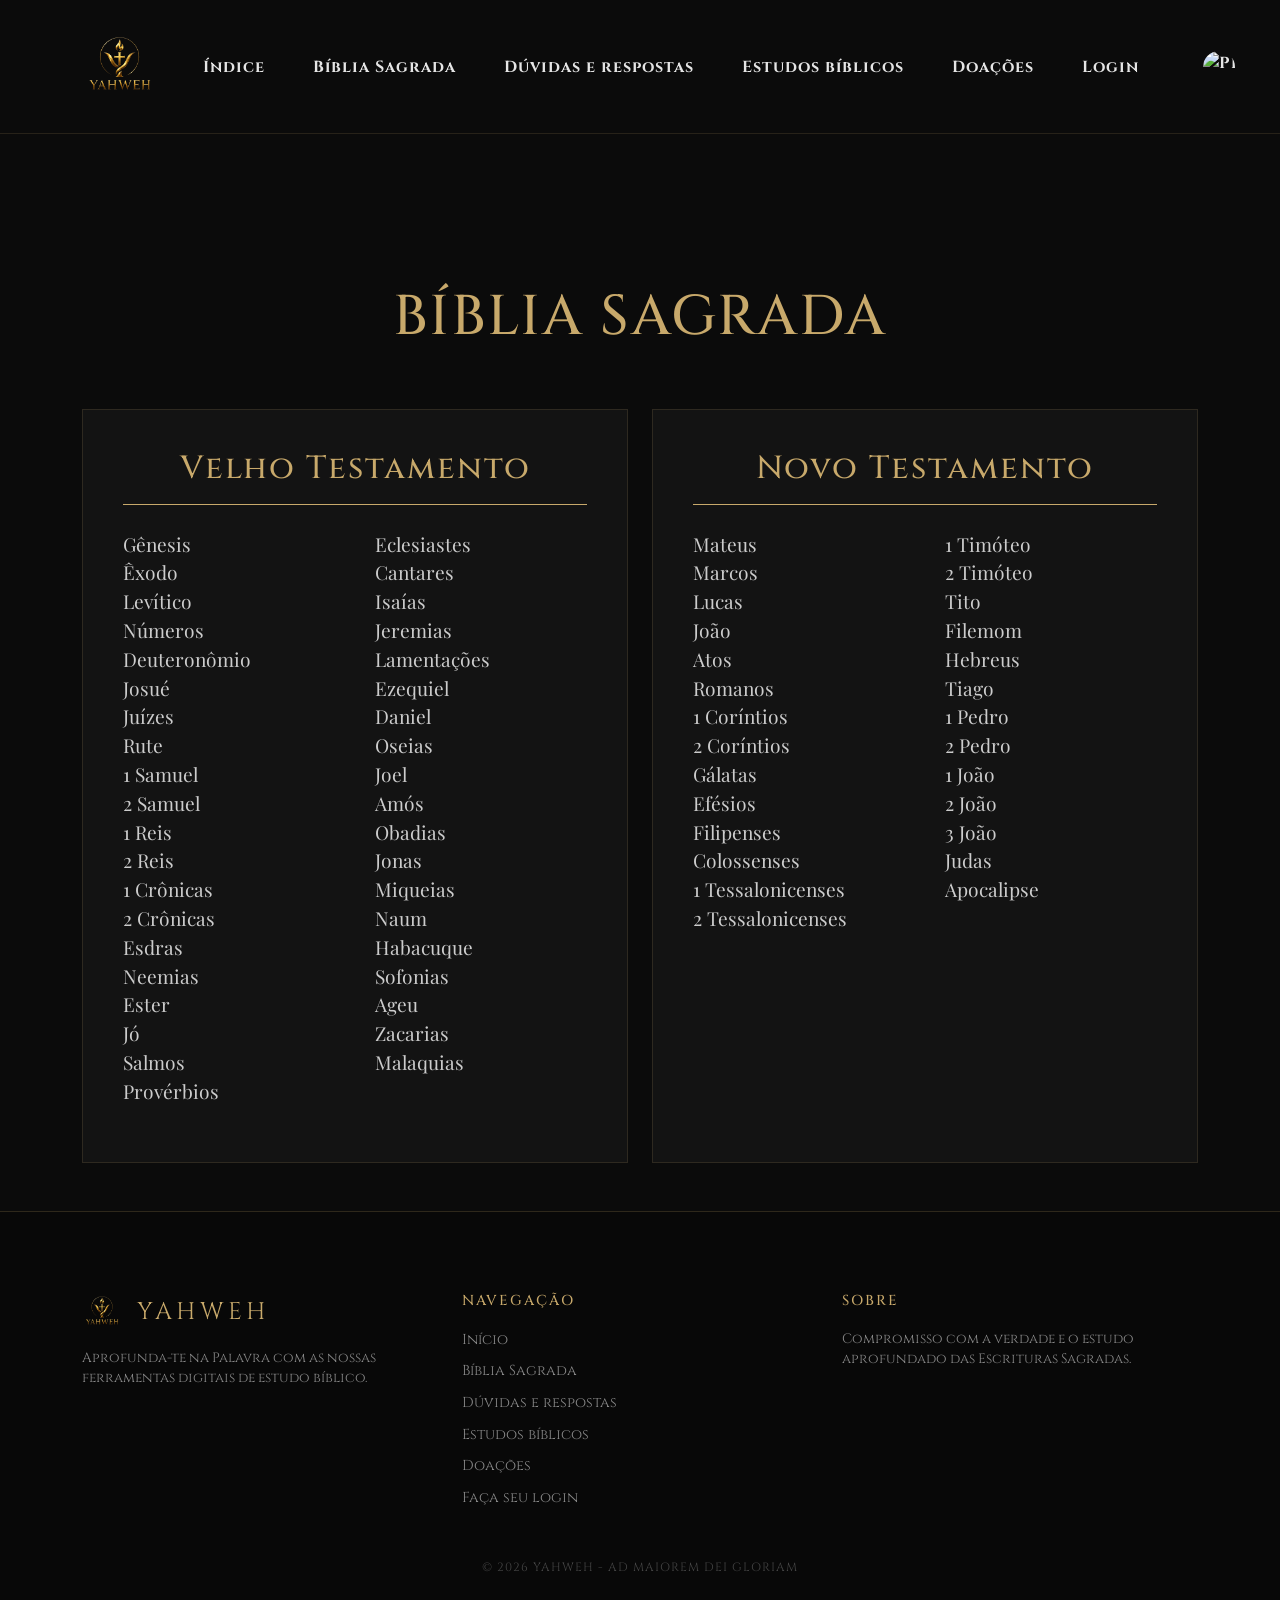
==== biblia.html @ 86e19096 "Update biblia.html" ====
<!DOCTYPE html>
<html lang="pt-pt">
<head>
    <meta charset="UTF-8">
    <meta name="viewport" content="width=device-width, initial-scale=1.0">
    <title>YAHWEH | Bíblia Sagrada</title>
    
    <link href="https://cdn.jsdelivr.net/npm/bootstrap@5.3.0/dist/css/bootstrap.min.css" rel="stylesheet">
    <link href="https://fonts.googleapis.com/css2?family=Cinzel:wght@400;700;900&family=Playfair+Display:ital,wght@0,400;0,700;1,400&display=swap" rel="stylesheet">
    <link rel="icon" type="image/png" href="img/Logo.png">
  <style>

:root {
    --bg-dark: #0B0B0B;
    --card-bg: #131313;
    --card-bg-hover: #1A1A1A;
    --gold: #C8A96B;
    --gold-light: #F4E4BC;
    --gold-dark: #8B6E3C;
    --gold-hover: #B39256;
    --white-biblical: #E5E5E5;
    --gray-text: #888888;
}

body {
    background-color: var(--bg-dark);
    color: var(--white-biblical);
    font-family: 'Playfair Display', serif; 
    overflow-x: hidden;
}

h1, h2, h3, .nav-link, .section-title, .testamento-title {
    font-family: 'Cinzel', serif;
    letter-spacing: 2px;
}

/* =========================
   NAVBAR
========================= */

.navbar {
    background-color: var(--bg-dark);
    border-bottom: 1px solid rgba(200, 169, 107, 0.15);
    padding: 1.5rem 0;
}

.logo-img {
    height: 75px; 
    width: auto;
    display: inline-block;
    animation: heartbeat-slow 4s infinite ease-in-out;
    transform-origin: center;
}

@keyframes heartbeat-slow {
    0% {
        transform: scale(1);
        filter: drop-shadow(0 0 2px rgba(200, 169, 107, 0.1));
    }

    50% {
        transform: scale(1.05);
        filter: drop-shadow(0 0 8px rgba(200, 169, 107, 0.3));
    }

    100% {
        transform: scale(1);
        filter: drop-shadow(0 0 2px rgba(200, 169, 107, 0.1));
    }
}

/* NAV LINKS CORRIGIDOS */

.navbar-nav {
    align-items: center;
    gap: 10px;
}

.nav-link {
    color: var(--white-biblical) !important;
    font-size: 1rem;
    font-weight: 700;
    margin-left: 22px;
    letter-spacing: 1px;

    display: inline-flex;
    align-items: center;

    position: relative;
    transition: color 0.4s ease;

    white-space: nowrap;
}

.nav-link:hover {
    color: var(--gold) !important;
}

.nav-link::after {
    content: '';
    position: absolute;
    width: 100%;
    transform: scaleX(0);
    height: 1px;
    bottom: -5px;
    left: 0;
    background-color: var(--gold);
    transform-origin: bottom right;
    transition: transform 0.4s ease-out;
}

.nav-link:hover::after {
    transform: scaleX(1);
    transform-origin: bottom left;
}

/* =========================
   BÍBLIA PAGE
========================= */

.biblia-header { 
    padding: 150px 0 50px 0; 
    text-align: center; 
}

.biblia-title { 
    font-size: 3.5rem; 
    color: var(--gold); 
    text-transform: uppercase; 
}

.testamento-container { 
    background: var(--card-bg); 
    border: 1px solid rgba(200, 169, 107, 0.15); 
    padding: 40px; 
    height: 100%; 
}

.testamento-title { 
    color: var(--gold); 
    border-bottom: 1px solid var(--gold); 
    padding-bottom: 15px; 
    margin-bottom: 25px; 
    text-align: center; 
}

.book-list { 
    list-style: none; 
    padding: 0; 
    columns: 2; 
    column-gap: 40px; 
}

.book-link { 
    color: #ccc; 
    text-decoration: none; 
    font-size: 1.2rem; 
    transition: 0.3s; 
    display: block; 
    cursor: pointer; 
}

.book-link:hover { 
    color: var(--gold); 
    padding-left: 10px; 
}

/* =========================
   FOOTER
========================= */

footer { 
    padding: 80px 0 40px 0; 
    border-top: 1px solid rgba(200, 169, 107, 0.2); 
    background-color: #080808;
    font-family: 'Cinzel', serif; 
}

.footer-brand { 
    font-size: 1.5rem; 
    color: var(--gold); 
    letter-spacing: 4px; 
    margin-bottom: 1rem; 
    display: block; 
}

.footer-heading { 
    color: var(--gold); 
    font-size: 0.9rem; 
    text-transform: uppercase; 
    letter-spacing: 2px; 
    margin-bottom: 20px; 
}

.footer-link { 
    color: var(--gray-text); 
    text-decoration: none; 
    display: block; 
    margin-bottom: 10px; 
    transition: 0.3s; 
    font-size: 0.9rem; 
}

.footer-link:hover { 
    color: var(--gold); 
}

.copyright { 
    color: #444; 
    font-size: 0.75rem; 
    margin-top: 40px; 
    letter-spacing: 1px; 
}

/* =========================
   RESPONSIVIDADE MOBILE
========================= */

@media (max-width: 768px) {

    /* NAVBAR */

    .navbar {
        padding: 1rem 0;
    }

    .logo-img {
        height: 55px;
    }

    .navbar-collapse {
        background-color: #0B0B0B;
        padding: 20px;
        margin-top: 15px;
        text-align: center;
        border-top: none !important;
    }

    .nav-link {
        margin-left: 0;
        margin-bottom: 15px;
        font-size: 1rem;
        white-space: normal;
        justify-content: center;
    }

    .navbar-toggler {
        border: none !important;
    }

    .navbar-toggler:focus {
        box-shadow: none !important;
    }

    .navbar-toggler-icon {
    background-image: url("data:image/svg+xml;charset=utf8,%3Csvg viewBox='0 0 30 30' xmlns='http://www.w3.org/2000/svg'%3E%3Cpath stroke='%23C8A96B' stroke-width='2.8' stroke-linecap='round' d='M4 7h22M4 15h22M4 23h22'/%3E%3C/svg%3E") !important;
}

    /* HEADER */

    .biblia-header {
        padding: 110px 20px 40px 20px;
    }

    .biblia-title {
        font-size: 2.2rem;
        line-height: 1.2;
    }

    /* TESTAMENTO */

    .testamento-container {
        padding: 25px;
    }

    .testamento-title {
        font-size: 1.5rem;
    }

    /* BOOK LIST */

    .book-list {
        columns: 1;
        column-gap: 0;
    }

    .book-link {
        font-size: 1rem;
        padding: 6px 0;
    }

    /* FOOTER */

    footer {
        padding: 60px 20px 30px 20px;
        text-align: center;
    }

    footer .row {
        text-align: center;
    }

    footer .col-md-4 {
        margin-bottom: 25px;
    }

    footer .d-flex {
        justify-content: center;
        flex-direction: column;
        gap: 10px;
    }

    .footer-heading {
        margin-top: 15px;
    }

    .footer-link {
        display: block;
        margin-bottom: 8px;
    }
}

</style>
</head>
<body>
     <div class="modal fade" id="settingsModal" tabindex="-1">

    <div class="modal-dialog">

        <div class="modal-content bg-dark text-white">

            <div class="modal-header">

                <h5 class="modal-title">
                    Configurações da Conta
                </h5>

                <button
                    type="button"
                    class="btn-close btn-close-white"
                    data-bs-dismiss="modal">
                </button>

            </div>

            <div class="modal-body">

                <label class="mb-2">
                    Nome
                </label>

                <input
                    type="text"
                    id="edit-name"
                    class="form-control mb-3">

                <label class="mb-2">
                    Email
                </label>

                <input
                    type="text"
                    id="edit-email"
                    class="form-control mb-4"
                    disabled>

                <button
                    class="btn btn-warning w-100"
                    id="save-settings">

                    Guardar Alterações

                </button>

            </div>

        </div>

    </div>

</div>

<!-- NAVBAR -->

<nav class="navbar navbar-expand-lg">

    <div class="container">

        <a class="navbar-brand" href="index.html">
            <img src="img/Logo.png" alt="YAHWEH Logo" class="logo-img">
        </a>

        <button
            class="navbar-toggler border-0"
            type="button"
            data-bs-toggle="collapse"
            data-bs-target="#navbarNav"
            aria-controls="navbarNav"
            aria-expanded="false"
            aria-label="Toggle navigation">

            <span class="navbar-toggler-icon"></span>

        </button>

        <div class="collapse navbar-collapse" id="navbarNav">

            <div class="navbar-nav ms-auto align-items-center">

                <a class="nav-link" href="index.html">Índice</a>

                <a class="nav-link" href="biblia.html">
                    Bíblia Sagrada
                </a>

                <a class="nav-link" href="ia.html">
                    Dúvidas e respostas
                </a>

                <a class="nav-link" href="estudos.html">
                    Estudos bíblicos
                </a>

                <a class="nav-link" href="doacoes.html">
                    Doações
                </a>

                <a
                    class="nav-link"
                    href="login.html"
                    id="login-link">

                    Login

                </a>

                <div class="dropdown ms-3" id="user-menu">

                    <a
                        class="nav-link dropdown-toggle d-flex align-items-center gap-2"
                        href="#"
                        role="button"
                        data-bs-toggle="dropdown"
                        aria-expanded="false">

                        <img
                            id="user-photo"
                            src=""
                            alt="Perfil"
                            style="
                                width:32px;
                                height:32px;
                                border-radius:50%;
                                object-fit:cover;
                            ">

                        <span
                            id="user-name"
                            style="
                                max-width:140px;
                                overflow:hidden;
                                text-overflow:ellipsis;
                                white-space:nowrap;
                                display:inline-block;
                            ">
                        </span>

                    </a>

                    <ul class="dropdown-menu dropdown-menu-end">

                        <li>
                            <a
                                class="dropdown-item d-none"
                                href="admin.php"
                                id="admin-link">

                                Painel Admin

                            </a>
                        </li>

                        <li>
                            <a
                                class="dropdown-item"
                                href="#"
                                id="open-settings"
                                data-bs-toggle="modal"
                                data-bs-target="#settingsModal">

                                Configurações

                            </a>
                        </li>

                        <li>
                            <hr class="dropdown-divider">
                        </li>

                        <li>
                            <a
                                class="dropdown-item text-danger"
                                href="#"
                                id="logout-btn">

                                Sair

                            </a>
                        </li>

                    </ul>

                </div>

            </div>

        </div>

    </div>

</nav>
    <section class="biblia-header">
        <h1 class="biblia-title">Bíblia Sagrada</h1>
    </section>

    <div class="container mb-5">
        <div class="row g-4">
            <div class="col-md-6">
                <div class="testamento-container">
                    <h2 class="testamento-title">Velho Testamento</h2>
                    <ul class="book-list">
                        <li><a class="book-link" onclick="abrirLivro('gn', 'Gênesis')">Gênesis</a></li><li><a class="book-link" onclick="abrirLivro('ex', 'Êxodo')">Êxodo</a></li><li><a class="book-link" onclick="abrirLivro('lv', 'Levítico')">Levítico</a></li><li><a class="book-link" onclick="abrirLivro('nm', 'Números')">Números</a></li><li><a class="book-link" onclick="abrirLivro('dt', 'Deuteronômio')">Deuteronômio</a></li><li><a class="book-link" onclick="abrirLivro('js', 'Josué')">Josué</a></li><li><a class="book-link" onclick="abrirLivro('jz', 'Juízes')">Juízes</a></li><li><a class="book-link" onclick="abrirLivro('rt', 'Rute')">Rute</a></li><li><a class="book-link" onclick="abrirLivro('1sm', '1 Samuel')">1 Samuel</a></li><li><a class="book-link" onclick="abrirLivro('2sm', '2 Samuel')">2 Samuel</a></li><li><a class="book-link" onclick="abrirLivro('1rs', '1 Reis')">1 Reis</a></li><li><a class="book-link" onclick="abrirLivro('2rs', '2 Reis')">2 Reis</a></li><li><a class="book-link" onclick="abrirLivro('1cr', '1 Crônicas')">1 Crônicas</a></li><li><a class="book-link" onclick="abrirLivro('2cr', '2 Crônicas')">2 Crônicas</a></li><li><a class="book-link" onclick="abrirLivro('ed', 'Esdras')">Esdras</a></li><li><a class="book-link" onclick="abrirLivro('ne', 'Neemias')">Neemias</a></li><li><a class="book-link" onclick="abrirLivro('et', 'Ester')">Ester</a></li><li><a class="book-link" onclick="abrirLivro('job', 'Jó')">Jó</a></li><li><a class="book-link" onclick="abrirLivro('sl', 'Salmos')">Salmos</a></li><li><a class="book-link" onclick="abrirLivro('pv', 'Provérbios')">Provérbios</a></li><li><a class="book-link" onclick="abrirLivro('ec', 'Eclesiastes')">Eclesiastes</a></li><li><a class="book-link" onclick="abrirLivro('ct', 'Cantares')">Cantares</a></li><li><a class="book-link" onclick="abrirLivro('is', 'Isaías')">Isaías</a></li><li><a class="book-link" onclick="abrirLivro('jr', 'Jeremias')">Jeremias</a></li><li><a class="book-link" onclick="abrirLivro('lm', 'Lamentações')">Lamentações</a></li><li><a class="book-link" onclick="abrirLivro('ez', 'Ezequiel')">Ezequiel</a></li><li><a class="book-link" onclick="abrirLivro('dn', 'Daniel')">Daniel</a></li><li><a class="book-link" onclick="abrirLivro('os', 'Oseias')">Oseias</a></li><li><a class="book-link" onclick="abrirLivro('jl', 'Joel')">Joel</a></li><li><a class="book-link" onclick="abrirLivro('am', 'Amós')">Amós</a></li><li><a class="book-link" onclick="abrirLivro('ob', 'Obadias')">Obadias</a></li><li><a class="book-link" onclick="abrirLivro('jn', 'Jonas')">Jonas</a></li><li><a class="book-link" onclick="abrirLivro('mq', 'Miqueias')">Miqueias</a></li><li><a class="book-link" onclick="abrirLivro('na', 'Naum')">Naum</a></li><li><a class="book-link" onclick="abrirLivro('hc', 'Habacuque')">Habacuque</a></li><li><a class="book-link" onclick="abrirLivro('sf', 'Sofonias')">Sofonias</a></li><li><a class="book-link" onclick="abrirLivro('ag', 'Ageu')">Ageu</a></li><li><a class="book-link" onclick="abrirLivro('zc', 'Zacarias')">Zacarias</a></li><li><a class="book-link" onclick="abrirLivro('ml', 'Malaquias')">Malaquias</a></li>
                    </ul>
                </div>
            </div>
            <div class="col-md-6">
                <div class="testamento-container">
                    <h2 class="testamento-title">Novo Testamento</h2>
                    <ul class="book-list">
                        <li><a class="book-link" onclick="abrirLivro('mt', 'Mateus')">Mateus</a></li><li><a class="book-link" onclick="abrirLivro('mc', 'Marcos')">Marcos</a></li><li><a class="book-link" onclick="abrirLivro('lc', 'Lucas')">Lucas</a></li><li><a class="book-link" onclick="abrirLivro('jo', 'João')">João</a></li><li><a class="book-link" onclick="abrirLivro('at', 'Atos')">Atos</a></li><li><a class="book-link" onclick="abrirLivro('rm', 'Romanos')">Romanos</a></li><li><a class="book-link" onclick="abrirLivro('1co', '1 Coríntios')">1 Coríntios</a></li><li><a class="book-link" onclick="abrirLivro('2co', '2 Coríntios')">2 Coríntios</a></li><li><a class="book-link" onclick="abrirLivro('gl', 'Gálatas')">Gálatas</a></li><li><a class="book-link" onclick="abrirLivro('ef', 'Efésios')">Efésios</a></li><li><a class="book-link" onclick="abrirLivro('fp', 'Filipenses')">Filipenses</a></li><li><a class="book-link" onclick="abrirLivro('cl', 'Colossenses')">Colossenses</a></li><li><a class="book-link" onclick="abrirLivro('1ts', '1 Tessalonicenses')">1 Tessalonicenses</a></li><li><a class="book-link" onclick="abrirLivro('2ts', '2 Tessalonicenses')">2 Tessalonicenses</a></li><li><a class="book-link" onclick="abrirLivro('1tm', '1 Timóteo')">1 Timóteo</a></li><li><a class="book-link" onclick="abrirLivro('2tm', '2 Timóteo')">2 Timóteo</a></li><li><a class="book-link" onclick="abrirLivro('tt', 'Tito')">Tito</a></li><li><a class="book-link" onclick="abrirLivro('fm', 'Filemom')">Filemom</a></li><li><a class="book-link" onclick="abrirLivro('hb', 'Hebreus')">Hebreus</a></li><li><a class="book-link" onclick="abrirLivro('tg', 'Tiago')">Tiago</a></li><li><a class="book-link" onclick="abrirLivro('1pe', '1 Pedro')">1 Pedro</a></li><li><a class="book-link" onclick="abrirLivro('2pe', '2 Pedro')">2 Pedro</a></li><li><a class="book-link" onclick="abrirLivro('1jo', '1 João')">1 João</a></li><li><a class="book-link" onclick="abrirLivro('2jo', '2 João')">2 João</a></li><li><a class="book-link" onclick="abrirLivro('3jo', '3 João')">3 João</a></li><li><a class="book-link" onclick="abrirLivro('jd', 'Judas')">Judas</a></li><li><a class="book-link" onclick="abrirLivro('ap', 'Apocalipse')">Apocalipse</a></li>
                    </ul>
                </div>
            </div>
        </div>
    </div>

   <div class="modal fade" id="bibliaModal" tabindex="-1" aria-hidden="true">
  <div class="modal-dialog modal-lg modal-dialog-scrollable">
    <div class="modal-content" style="background-color: var(--card-bg); color: var(--white-biblical); border: 1px solid var(--gold);">
      <div class="modal-header border-0">
        <h5 class="modal-title" id="bookTitle" style="color: var(--gold); font-family: 'Cinzel', serif;"></h5>
        <div class="d-flex ms-auto">
            <select id="chapterSelect" class="form-select form-select-sm" style="background-color: #0B0B0B; color: var(--gold); border: 1px solid var(--gold);" onchange="carregarConteudo()">
                <option value="1">Cap 1</option>
            </select>
        </div>
        <button type="button" class="btn-close btn-close-white" data-bs-dismiss="modal" aria-label="Close"></button>
      </div>
      <div class="modal-body" id="chapterContent" style="font-family: 'Playfair Display', serif; font-size: 1.1rem; line-height: 1.8;">
        Carregando versículos...
      </div>
    </div>
  </div>
</div>

    <footer>
    <div class="container">
        <div class="row g-4">
            <div class="col-md-4">
                <div class="d-flex align-items-center mb-3">
                    <img src="img/Logo.png" alt="YAHWEH Logo" style="height: 40px; width: auto; margin-right: 15px;">
                    <span class="footer-brand" style="margin-bottom: 0;">YAHWEH</span>
                </div>
                <p style="color:var(--gray-text); font-size: 0.85rem;">Aprofunda-te na Palavra com as nossas ferramentas digitais de estudo bíblico.</p>
            </div>
            
            <div class="col-md-4">
                <h4 class="footer-heading">Navegação</h4>
                 <a href="index.html" class="footer-link">Início</a>
                <a href="biblia.html" class="footer-link">Bíblia Sagrada</a>
                <a href="ia.html" class="footer-link">Dúvidas e respostas</a>
                <a href="estudos.html" class="footer-link">Estudos bíblicos</a>
                <a href="doacoes.html" class="footer-link">Doações</a>
                <a href="login.html"
   class="footer-link"
   id="footer-login-link">

    Faça seu login

</a>
            </div>

            <div class="col-md-4">
                <h4 class="footer-heading">Sobre</h4>
                <p style="color:var(--gray-text); font-size: 0.85rem;">Compromisso com a verdade e o estudo aprofundado das Escrituras Sagradas.</p>
            </div>
        </div>
        
        <div class="text-center copyright">
            &copy; 2026 YAHWEH - AD MAIOREM DEI GLORIAM
        </div>
    </div>
</footer>

    <script src="https://cdn.jsdelivr.net/npm/bootstrap@5.3.0/dist/js/bootstrap.bundle.min.js"></script>
    <script type="module" src="auth.js"></script>
    <div id="custom-toast"></div>

<script>
const totalCapitulos = {
    'gn': 50, 'ex': 40, 'lv': 27, 'nm': 36, 'dt': 34,
    'js': 24, 'jz': 21, 'rt': 4,
    '1sm': 31, '2sm': 24,
    '1rs': 22, '2rs': 25,
    '1cr': 29, '2cr': 36,
    'ed': 10, 'ne': 13, 'et': 10,
    'job': 42, 'sl': 150,
    'pv': 31, 'ec': 12, 'ct': 8,
    'is': 66, 'jr': 52, 'lm': 5,
    'ez': 48, 'dn': 12,
    'os': 14, 'jl': 3, 'am': 9,
    'ob': 1, 'jn': 4, 'mq': 7,
    'na': 3, 'hc': 3, 'sf': 3,
    'ag': 2, 'zc': 14, 'ml': 4,
    'mt': 28, 'mc': 16, 'lc': 24,
    'jo': 21, 'at': 28,
    'rm': 16,
    '1co': 16, '2co': 13,
    'gl': 6, 'ef': 6, 'fp': 4,
    'cl': 4,
    '1ts': 5, '2ts': 3,
    '1tm': 6, '2tm': 4,
    'tt': 3, 'fm': 1,
    'hb': 13, 'tg': 5,
    '1pe': 5, '2pe': 3,
    '1jo': 5, '2jo': 1, '3jo': 1,
    'jd': 1,
    'ap': 22
};

const mapaLivros = {
    gn: "Gênesis", ex: "Êxodo", lv: "Levítico", nm: "Números", dt: "Deuteronômio",
    js: "Josué", jz: "Juízes", rt: "Rute", "1sm": "1 Samuel", "2sm": "2 Samuel",
    "1rs": "1 Reis", "2rs": "2 Reis", "1cr": "1 Crônicas", "2cr": "2 Crônicas",
    ed: "Esdras", ne: "Neemias", et: "Ester", job: "Jó", sl: "Salmos",
    pv: "Provérbios", ec: "Eclesiastes", ct: "Cânticos", is: "Isaías", jr: "Jeremias",
    lm: "Lamentações de Jeremias", ez: "Ezequiel", dn: "Daniel", os: "Oséias",
    jl: "Joel", am: "Amós", ob: "Obadias", jn: "Jonas", mq: "Miquéias",
    na: "Naum", hc: "Habacuque", sf: "Sofonias", ag: "Ageu", zc: "Zacarias",
    ml: "Malaquias", mt: "Mateus", mc: "Marcos", lc: "Lucas", jo: "João",
    at: "Atos", rm: "Romanos", "1co": "1 Coríntios", "2co": "2 Coríntios",
    gl: "Gálatas", ef: "Efésios", fp: "Filipenses", cl: "Colossenses",
    "1ts": "1 Tessalonicenses", "2ts": "2 Tessalonicenses", "1tm": "1 Timóteo",
    "2tm": "2 Timóteo", tt: "Tito", fm: "Filemom", hb: "Hebreus", tg: "Tiago",
    "1pe": "1 Pedro", "2pe": "2 Pedro", "1jo": "1 João", "2jo": "2 João",
    "3jo": "3 João", jd: "Judas", ap: "Apocalipse"
};

let livroAtual = '';
let biblia = [];

// Monitora teclas
document.addEventListener('keydown', function(event) {
    const modal = document.getElementById('bibliaModal');
    if (modal.classList.contains('show')) {
        const select = document.getElementById('chapterSelect');
        const modalBody = document.querySelector('.modal-body');
        
        if (event.key === 'ArrowLeft' || event.key === 'ArrowRight') {
            const direction = (event.key === 'ArrowLeft') ? -1 : 1;
            const newIndex = select.selectedIndex + direction;
            if (newIndex >= 0 && newIndex < select.options.length) {
                select.selectedIndex = newIndex;
                carregarConteudo();
            }
        }
        
        const scrollAmount = 40; 
        if (event.key === 'ArrowUp') {
            event.preventDefault();
            modalBody.scrollTop -= scrollAmount;
        } else if (event.key === 'ArrowDown') {
            event.preventDefault();
            modalBody.scrollTop += scrollAmount;
        }
    }
});

async function carregarBiblia() {
    try {
        const response = await fetch('./biblia.json');
        biblia = await response.json();
    } catch (error) { console.error('Erro ao carregar biblia.json', error); }
}
carregarBiblia();

function abrirLivro(id, nome) {
    livroAtual = id;
    document.getElementById('bookTitle').innerText = nome;
    const select = document.getElementById('chapterSelect');
    select.innerHTML = '';
    const maxCaps = totalCapitulos[id] || 1;
    for (let i = 1; i <= maxCaps; i++) {
        select.innerHTML += `<option value="${i}">Capítulo ${i}</option>`;
    }
    new bootstrap.Modal(document.getElementById('bibliaModal')).show();
    carregarConteudo();
}

function carregarConteudo() {
    const chapter = parseInt(document.getElementById('chapterSelect').value);
    const container = document.getElementById('chapterContent');
    const modalBody = document.querySelector('.modal-body');
    
    // Sempre volta para o topo ao carregar novo conteúdo
    modalBody.scrollTop = 0;

    try {
        const nomeLivro = mapaLivros[livroAtual];
        const livro = biblia.find(l => l.name === nomeLivro);
        if (!livro) return;
        const capitulo = livro.chapters[chapter - 1];
        if (!capitulo) return;

        let html = '';
        const livrosEvangelho = ['mt', 'mc', 'lc', 'jo', 'ap'];
        
        capitulo.forEach((versiculo, index) => {
            let style = livrosEvangelho.includes(livroAtual) ? 'color:#ff4d4d;' : '';
            html += `<p style="margin-bottom:12px; ${style}"><strong>${index + 1}</strong> ${versiculo}</p>`;
        });
        container.innerHTML = html;
    } catch (error) {
        container.innerHTML = "Erro ao carregar versículos.";
    }
}
</script>
</html>
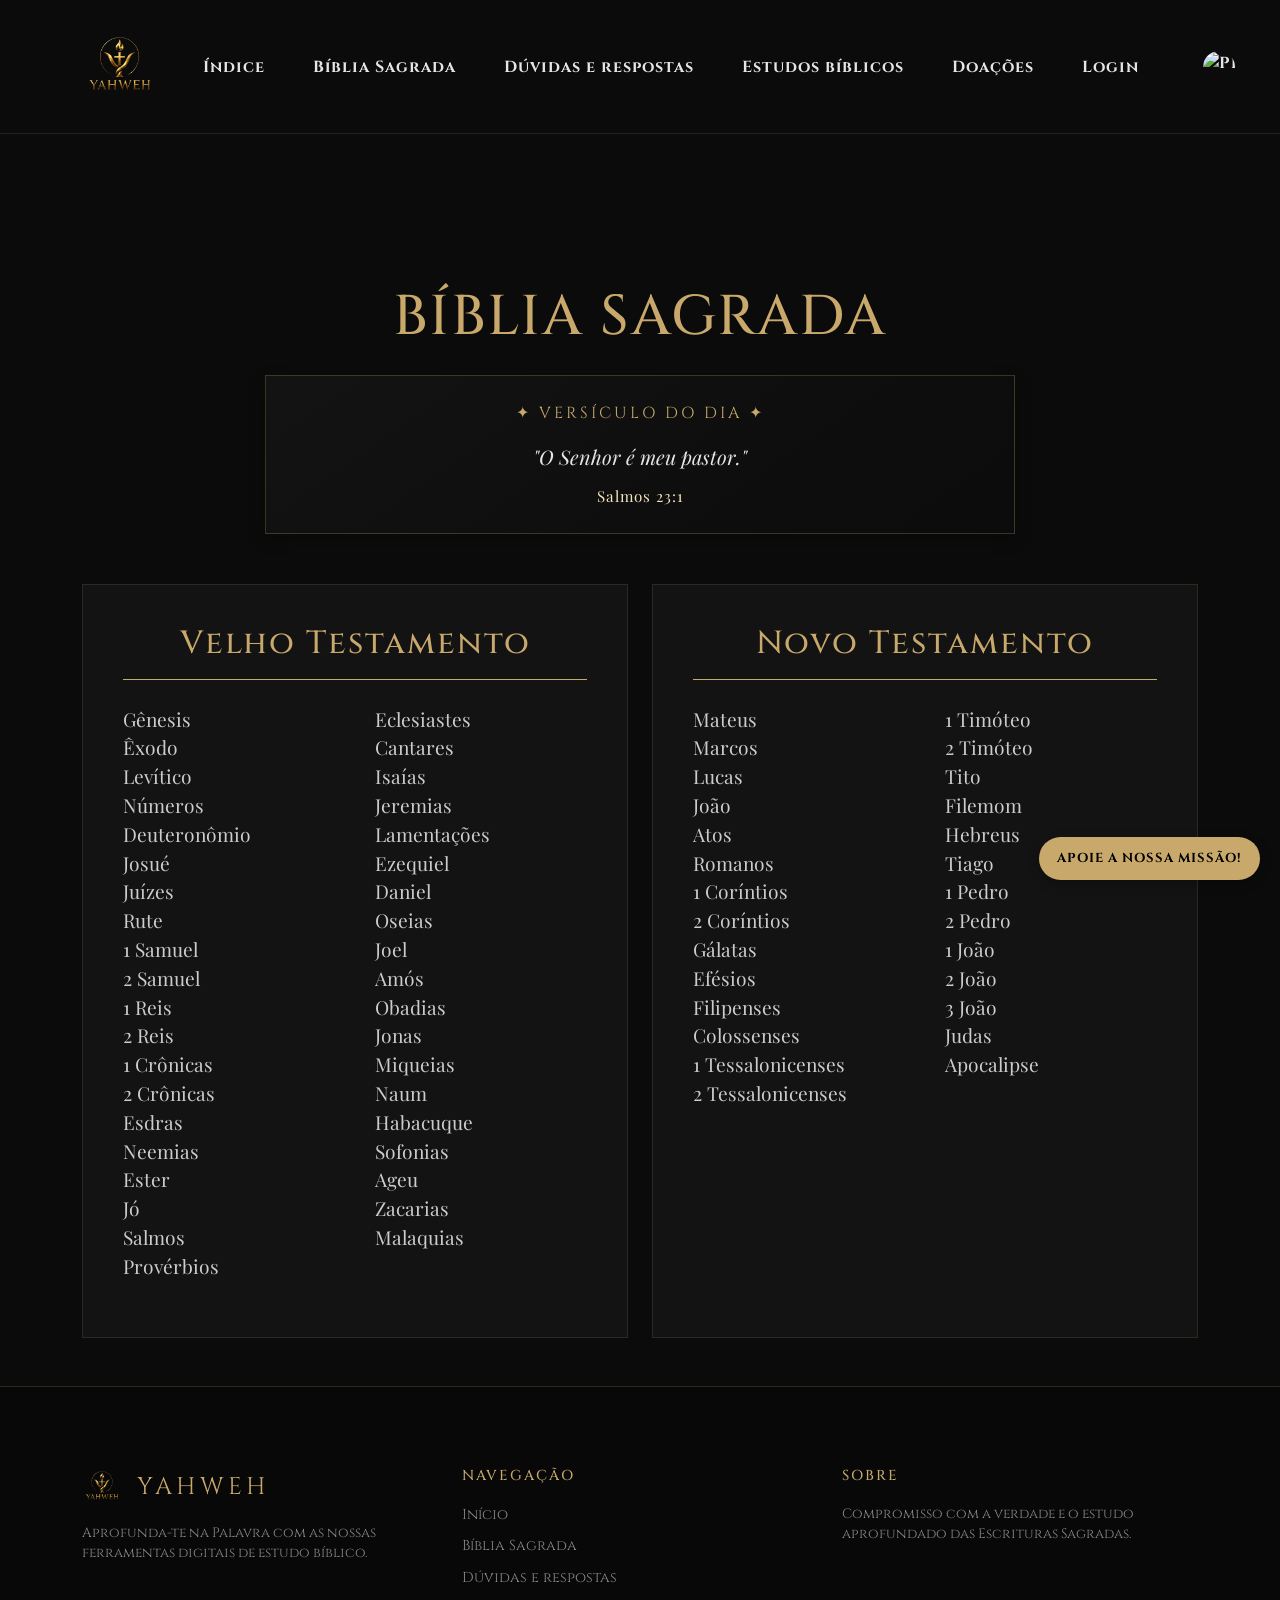
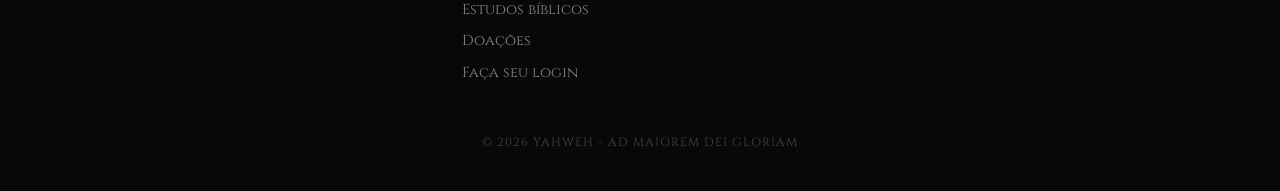
==== commit 59d363a6: "Update biblia.html" ====
--- a/biblia.html
+++ b/biblia.html
@@ -318,6 +318,7 @@
         display: block;
         margin-bottom: 8px;
     }
+    
 }
 
 </style>
@@ -519,9 +520,71 @@
     </div>
 
 </nav>
-    <section class="biblia-header">
-        <h1 class="biblia-title">Bíblia Sagrada</h1>
-    </section>
+   <section class="biblia-header">
+    <h1 class="biblia-title">Bíblia Sagrada</h1>
+
+    <!-- VERSÍCULO DO DIA -->
+   <div class="container mt-4 text-center">
+
+    <div
+        style="
+            background: linear-gradient(145deg, #131313, #0B0B0B);
+            border: 1px solid rgba(200, 169, 107, 0.25);
+            padding: 25px 20px;
+            max-width: 750px;
+            margin: 0 auto;
+            box-shadow: 0 5px 15px rgba(0,0,0,.25);
+            transition: all .3s ease;
+            font-family: 'Playfair Display', serif;
+        "
+        onmouseover="
+            this.style.transform='translateY(-3px)';
+            this.style.boxShadow='0 10px 20px rgba(0,0,0,.35)';
+            this.style.background='linear-gradient(145deg,#1A1A1A,#0F0F0F)';
+        "
+        onmouseout="
+            this.style.transform='translateY(0)';
+            this.style.boxShadow='0 5px 15px rgba(0,0,0,.25)';
+            this.style.background='linear-gradient(145deg,#131313,#0B0B0B)';
+        ">
+
+        <div
+            style="
+                font-family: 'Cinzel', serif;
+                color: #C8A96B;
+                font-size: 1rem;
+                letter-spacing: 3px;
+                text-transform: uppercase;
+                margin-bottom: 15px;
+            ">
+            ✦ Versículo do Dia ✦
+        </div>
+
+        <p
+            id="verseText"
+            style="
+                color: #E5E5E5;
+                font-size: 1.25rem;
+                line-height: 1.7;
+                font-style: italic;
+                margin-bottom: 10px;
+            ">
+            Carregando versículo...
+        </p>
+
+        <span
+            id="verseRef"
+            style="
+                color: #F4E4BC;
+                font-size: 0.95rem;
+                letter-spacing: 1px;
+            ">
+        </span>
+
+    </div>
+
+</div>
+</section>
 
     <div class="container mb-5">
         <div class="row g-4">
@@ -735,4 +798,210 @@
     }
 }
 </script>
+
+<script>
+
+    const versiculosDoDia = [
+    { text: "O Senhor é o meu pastor; nada me faltará.", ref: "Salmos 23:1" },
+    { text: "Tudo posso naquele que me fortalece.", ref: "Filipenses 4:13" },
+    { text: "O amor é paciente, o amor é bondoso.", ref: "1 Coríntios 13:4" },
+    { text: "Porque Deus amou o mundo de tal maneira que deu o seu Filho.", ref: "João 3:16" },
+    { text: "Entrega o teu caminho ao Senhor; confia nele, e ele o fará.", ref: "Salmos 37:5" },
+    { text: "Não temas, porque eu sou contigo.", ref: "Isaías 41:10" },
+    { text: "O Senhor é a minha luz e a minha salvação; a quem temerei?", ref: "Salmos 27:1" },
+    { text: "Buscai primeiro o Reino de Deus e a sua justiça.", ref: "Mateus 6:33" },
+    { text: "O Senhor é bom, é fortaleza no dia da angústia.", ref: "Naum 1:7" },
+    { text: "Confia no Senhor de todo o teu coração.", ref: "Provérbios 3:5" },
+
+    { text: "Alegrai-vos sempre no Senhor.", ref: "Filipenses 4:4" },
+    { text: "Deus é o nosso refúgio e fortaleza.", ref: "Salmos 46:1" },
+    { text: "O amor nunca falha.", ref: "1 Coríntios 13:8" },
+    { text: "Lâmpada para os meus pés é a tua palavra.", ref: "Salmos 119:105" },
+    { text: "O Senhor lutará por vós.", ref: "Êxodo 14:14" },
+    { text: "Se Deus é por nós, quem será contra nós?", ref: "Romanos 8:31" },
+    { text: "Porque andamos por fé, e não por vista.", ref: "2 Coríntios 5:7" },
+    { text: "O Senhor é misericordioso e compassivo.", ref: "Salmos 103:8" },
+    { text: "O temor do Senhor é o princípio da sabedoria.", ref: "Provérbios 9:10" },
+    { text: "Em tudo dai graças.", ref: "1 Tessalonicenses 5:18" },
+
+    { text: "Bem-aventurados os que confiam no Senhor.", ref: "Jeremias 17:7" },
+    { text: "O Senhor está perto dos que têm o coração quebrantado.", ref: "Salmos 34:18" },
+    { text: "A fé é o firme fundamento das coisas que se esperam.", ref: "Hebreus 11:1" },
+    { text: "Jesus Cristo é o mesmo ontem, hoje e eternamente.", ref: "Hebreus 13:8" },
+    { text: "O Senhor é bondoso para com todos.", ref: "Salmos 145:9" },
+    { text: "O choro pode durar uma noite, mas a alegria vem pela manhã.", ref: "Salmos 30:5" },
+    { text: "Aquietai-vos e sabei que eu sou Deus.", ref: "Salmos 46:10" },
+    { text: "Deleita-te também no Senhor.", ref: "Salmos 37:4" },
+    { text: "O meu socorro vem do Senhor.", ref: "Salmos 121:2" },
+    { text: "O Senhor te guardará de todo o mal.", ref: "Salmos 121:7" },
+
+    { text: "Bem-aventurados os pacificadores.", ref: "Mateus 5:9" },
+    { text: "Bem-aventurados os que choram, porque serão consolados.", ref: "Mateus 5:4" },
+    { text: "Eu sou o caminho, a verdade e a vida.", ref: "João 14:6" },
+    { text: "Vinde a mim, todos os que estais cansados.", ref: "Mateus 11:28" },
+    { text: "Porque para Deus nada é impossível.", ref: "Lucas 1:37" },
+    { text: "O Senhor é justo em todos os seus caminhos.", ref: "Salmos 145:17" },
+    { text: "Ele cura os quebrantados de coração.", ref: "Salmos 147:3" },
+    { text: "O Senhor é fiel em todas as suas palavras.", ref: "Salmos 145:13" },
+    { text: "Sede fortes e corajosos.", ref: "Josué 1:9" },
+    { text: "O Senhor é minha rocha e minha fortaleza.", ref: "Salmos 18:2" },
+
+    { text: "Crê no Senhor Jesus e serás salvo.", ref: "Atos 16:31" },
+    { text: "O salário do pecado é a morte.", ref: "Romanos 6:23" },
+    { text: "A graça de Deus se manifestou salvadora.", ref: "Tito 2:11" },
+    { text: "Deus é amor.", ref: "1 João 4:8" },
+    { text: "O amor perfeito lança fora o medo.", ref: "1 João 4:18" },
+    { text: "Aquele que começou boa obra em vós a aperfeiçoará.", ref: "Filipenses 1:6" },
+    { text: "O Senhor é quem te guarda.", ref: "Salmos 121:5" },
+    { text: "Elevo os meus olhos para os montes.", ref: "Salmos 121:1" },
+    { text: "A tua palavra é a verdade.", ref: "João 17:17" },
+    { text: "Santifica-os na verdade.", ref: "João 17:17" },
+
+    { text: "O Senhor te abençoe e te guarde.", ref: "Números 6:24" },
+    { text: "A misericórdia do Senhor é eterna.", ref: "Salmos 136:1" },
+    { text: "O Senhor reina para sempre.", ref: "Salmos 146:10" },
+    { text: "Ele é a nossa paz.", ref: "Efésios 2:14" },
+    { text: "Andai em amor.", ref: "Efésios 5:2" },
+    { text: "Revesti-vos da armadura de Deus.", ref: "Efésios 6:11" },
+    { text: "O Senhor é meu pastor.", ref: "Salmos 23:1" },
+    { text: "Deus é o mesmo ontem, hoje e sempre.", ref: "Hebreus 13:8" },
+    { text: "Aquele que habita no esconderijo do Altíssimo.", ref: "Salmos 91:1" },
+    { text: "Mil cairão ao teu lado.", ref: "Salmos 91:7" },
+
+    { text: "Porque eu bem sei os planos que tenho para vós.", ref: "Jeremias 29:11" },
+    { text: "O Senhor é grande e digno de louvor.", ref: "Salmos 145:3" },
+    { text: "Cantai ao Senhor um cântico novo.", ref: "Salmos 96:1" },
+    { text: "A tua palavra escondi no meu coração.", ref: "Salmos 119:11" },
+    { text: "O Senhor é bom para com todos.", ref: "Salmos 145:9" },
+    { text: "A fé vem pelo ouvir.", ref: "Romanos 10:17" },
+    { text: "Sede santos porque eu sou santo.", ref: "1 Pedro 1:16" },
+    { text: "Humilhai-vos perante o Senhor.", ref: "Tiago 4:10" },
+    { text: "O Senhor exalta os humildes.", ref: "Lucas 1:52" },
+    { text: "Bem-aventurados os limpos de coração.", ref: "Mateus 5:8" }
+];
+
+
+// 🔥 gera sempre o mesmo versículo no mesmo dia
+function getVersiculoDoDia() {
+   const hoje = new Date();
+const seed =
+    hoje.getUTCFullYear() * 10000 +
+    (hoje.getUTCMonth() + 1) * 100 +
+    hoje.getUTCDate();
+
+    const index = seed % versiculosDoDia.length;
+
+    return versiculosDoDia[index];
+}
+
+// 📖 carrega no HTML
+function carregarVersiculoDoDia() {
+    const v = getVersiculoDoDia();
+
+    const text = document.getElementById("verseText");
+    const ref = document.getElementById("verseRef");
+
+    if (!text || !ref) return;
+
+    text.innerText = `"${v.text}"`;
+    ref.innerText = v.ref;
+}
+
+// ⏰ calcula tempo até à meia-noite (mais seguro)
+function msUntilMidnight() {
+    const now = new Date();
+    const next = new Date();
+
+    next.setDate(now.getDate() + 1);
+    next.setHours(24, 0, 0, 0);
+
+    return next - now;
+}
+
+// 🔁 agenda atualização automática diária
+function agendarAtualizacaoMeiaNoite() {
+    setTimeout(() => {
+        carregarVersiculoDoDia();
+        agendarAtualizacaoMeiaNoite();
+    }, msUntilMidnight());
+}
+
+// 👁️ atualiza quando o utilizador volta ao site
+document.addEventListener("visibilitychange", () => {
+    if (!document.hidden) {
+        carregarVersiculoDoDia();
+    }
+});
+
+// 🚀 inicialização
+carregarVersiculoDoDia();
+agendarAtualizacaoMeiaNoite();
+</script>
+
+<script>
+        if ('serviceWorker' in navigator) {
+            window.addEventListener('load', () => {
+                navigator.serviceWorker.register('./service-worker.js')
+                    .then(() => console.log('Script de limpeza ativo'))
+                    .catch(err => console.error('Erro:', err));
+            });
+        }
+    </script>
+    <!-- Google tag (gtag.js) -->
+<script async src="https://www.googletagmanager.com/gtag/js?id=G-NFBJTTC7L8"></script>
+<script>
+  window.dataLayer = window.dataLayer || [];
+  function gtag(){dataLayer.push(arguments);}
+  gtag('js', new Date());
+
+  gtag('config', 'G-NFBJTTC7L8');
+</script>
+<a href="doacoes.html"
+style="
+position:fixed;
+right:20px;
+bottom:20px;
+
+padding:12px 18px;
+
+background:#C8A96B;
+
+color:#000;
+
+border-radius:30px;
+
+display:flex;
+align-items:center;
+justify-content:center;
+
+font-size:13px;
+font-weight:700;
+font-family:'Cinzel', serif;
+letter-spacing:1px;
+text-transform:uppercase;
+
+text-decoration:none;
+
+z-index:999999;
+
+box-shadow:0 4px 12px rgba(0,0,0,.25);
+
+transition:all .3s ease;
+"
+
+onmouseover="
+this.style.transform='translateY(-4px) rotate(-2deg)';
+this.style.background='#D4B77F';
+"
+
+onmouseout="
+this.style.transform='translateY(0) rotate(0deg)';
+this.style.background='#C8A96B';
+">
+
+Apoie a Nossa Missão!
+
+</a>
+
+</body>
 </html>
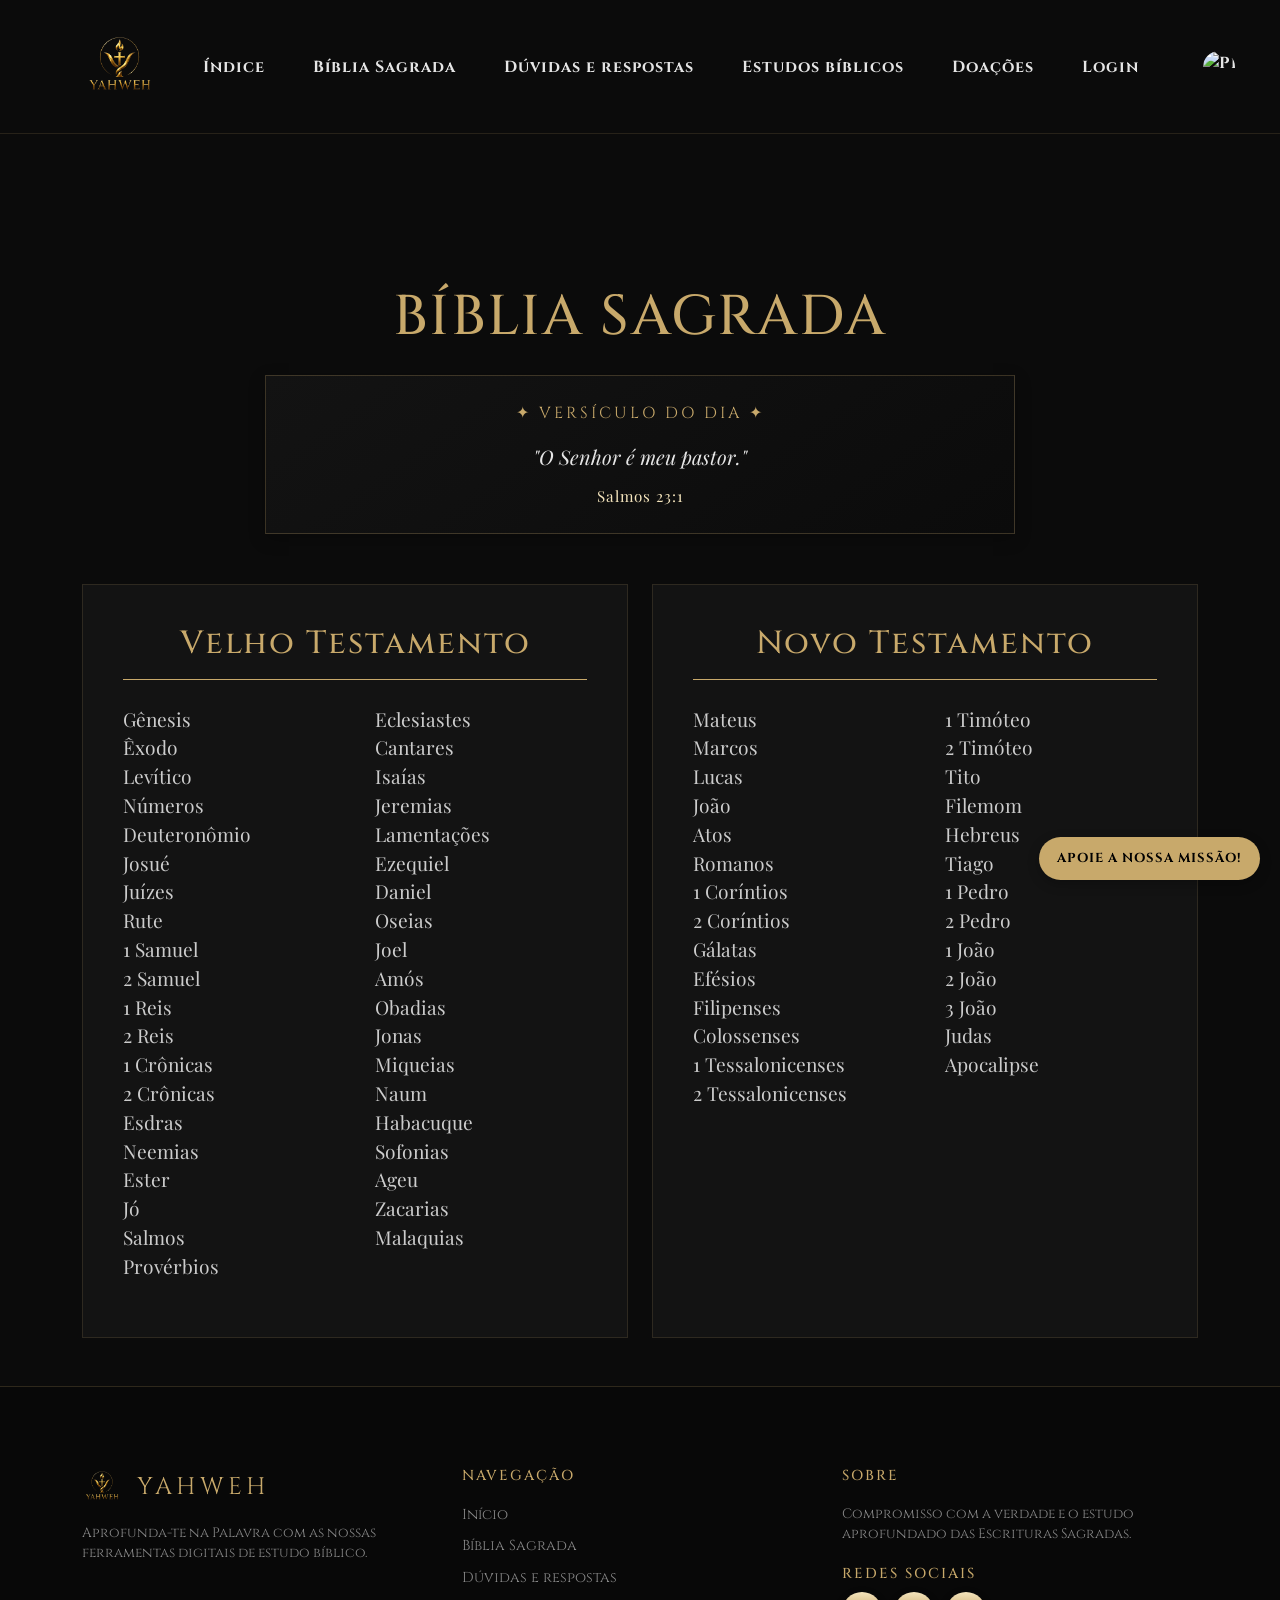
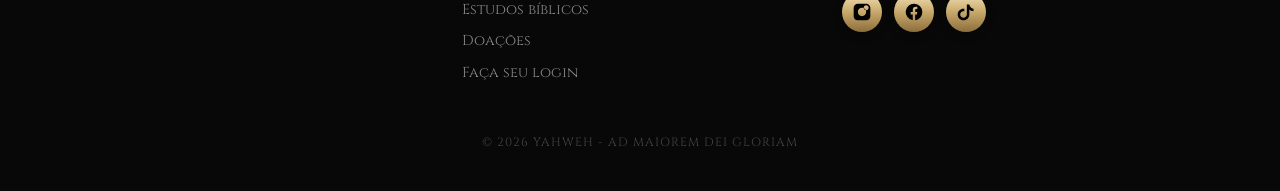
==== commit 7dd020f6: "Update biblia.html" ====
--- a/biblia.html
+++ b/biblia.html
@@ -626,7 +626,7 @@
   </div>
 </div>
 
-    <footer>
+   <footer>
     <div class="container">
         <div class="row g-4">
             <div class="col-md-4">
@@ -634,31 +634,137 @@
                     <img src="img/Logo.png" alt="YAHWEH Logo" style="height: 40px; width: auto; margin-right: 15px;">
                     <span class="footer-brand" style="margin-bottom: 0;">YAHWEH</span>
                 </div>
-                <p style="color:var(--gray-text); font-size: 0.85rem;">Aprofunda-te na Palavra com as nossas ferramentas digitais de estudo bíblico.</p>
+
+                <p style="color:var(--gray-text); font-size: 0.85rem;">
+                    Aprofunda-te na Palavra com as nossas ferramentas digitais de estudo bíblico.
+                </p>
             </div>
-            
+
             <div class="col-md-4">
                 <h4 class="footer-heading">Navegação</h4>
-                 <a href="index.html" class="footer-link">Início</a>
+
+                <a href="index.html" class="footer-link">Início</a>
                 <a href="biblia.html" class="footer-link">Bíblia Sagrada</a>
                 <a href="ia.html" class="footer-link">Dúvidas e respostas</a>
                 <a href="estudos.html" class="footer-link">Estudos bíblicos</a>
                 <a href="doacoes.html" class="footer-link">Doações</a>
-                <a href="login.html"
-   class="footer-link"
-   id="footer-login-link">
-
-    Faça seu login
-
-</a>
+
+                <a href="login.html" class="footer-link" id="footer-login-link">
+                    Faça seu login
+                </a>
             </div>
 
             <div class="col-md-4">
                 <h4 class="footer-heading">Sobre</h4>
-                <p style="color:var(--gray-text); font-size: 0.85rem;">Compromisso com a verdade e o estudo aprofundado das Escrituras Sagradas.</p>
+
+                <p style="color:var(--gray-text); font-size: 0.85rem;">
+                    Compromisso com a verdade e o estudo aprofundado das Escrituras Sagradas.
+                </p>
+
+                <!-- 🔥 REDES SOCIAIS -->
+                <div style="margin-top:20px;">
+                    <h4 class="footer-heading" style="margin-bottom:10px;">
+                        Redes Sociais
+                    </h4>
+
+                    <div style="display:flex; gap:12px;">
+
+                        <!-- INSTAGRAM -->
+                        <a href="https://www.instagram.com/yahweh1.pt?igsh=a2N2NmdzNjF4OW5r"
+                           target="_blank"
+                           style="
+                           width:40px;
+                           height:40px;
+                           display:flex;
+                           align-items:center;
+                           justify-content:center;
+                           border-radius:50%;
+                           background:linear-gradient(to bottom,#F4E4BC,#C8A96B,#8B6E3C);
+                           box-shadow:0 3px 8px rgba(0,0,0,.25);
+                           transition:all .3s ease;
+                           "
+                           onmouseover="
+                           this.style.transform='translateY(-3px) scale(1.1)';
+                           this.style.boxShadow='0 6px 14px rgba(0,0,0,.35)';
+                           "
+                           onmouseout="
+                           this.style.transform='translateY(0) scale(1)';
+                           this.style.boxShadow='0 3px 8px rgba(0,0,0,.25)';
+                           ">
+
+                            <!-- Instagram SVG -->
+                            <svg width="20" height="20" viewBox="0 0 24 24" fill="black">
+                                <path d="M7 2C4.24 2 2 4.24 2 7v10c0 2.76 2.24 5 5 5h10c2.76 0 5-2.24 5-5V7c0-2.76-2.24-5-5-5H7zm10 2c1.65 0 3 1.35 3 3s-1.35 3-3 3-3-1.35-3-3 1.35-3 3-3zM12 7c2.76 0 5 2.24 5 5s-2.24 5-5 5-5-2.24-5-5 2.24-5 5-5z"/>
+                            </svg>
+
+                        </a>
+
+                        <!-- FACEBOOK -->
+                        <a href="https://www.facebook.com/profile.php?id=61590850944452&locale=pt_PT"
+                           target="_blank"
+                           style="
+                           width:40px;
+                           height:40px;
+                           display:flex;
+                           align-items:center;
+                           justify-content:center;
+                           border-radius:50%;
+                           background:linear-gradient(to bottom,#F4E4BC,#C8A96B,#8B6E3C);
+                           box-shadow:0 3px 8px rgba(0,0,0,.25);
+                           transition:all .3s ease;
+                           "
+                           onmouseover="
+                           this.style.transform='translateY(-3px) scale(1.1)';
+                           this.style.boxShadow='0 6px 14px rgba(0,0,0,.35)';
+                           "
+                           onmouseout="
+                           this.style.transform='translateY(0) scale(1)';
+                           this.style.boxShadow='0 3px 8px rgba(0,0,0,.25)';
+                           ">
+
+                            <!-- Facebook SVG -->
+                            <svg width="20" height="20" viewBox="0 0 24 24" fill="black">
+                                <path d="M22 12a10 10 0 1 0-11.5 9.9v-7H8v-3h2.5V9.5C10.5 7 11.9 5.8 14 5.8c1 0 2 .1 2 .1v2.5h-1.1c-1.1 0-1.4.7-1.4 1.4V12H16l-.5 3h-2.1v7A10 10 0 0 0 22 12z"/>
+                            </svg>
+
+                        </a>
+
+                        <!-- TIKTOK -->
+                        <a href="https://www.tiktok.com/@yahweh.pt?is_from_webapp=1&sender_device=pc"
+                           target="_blank"
+                           style="
+                           width:40px;
+                           height:40px;
+                           display:flex;
+                           align-items:center;
+                           justify-content:center;
+                           border-radius:50%;
+                           background:linear-gradient(to bottom,#F4E4BC,#C8A96B,#8B6E3C);
+                           box-shadow:0 3px 8px rgba(0,0,0,.25);
+                           transition:all .3s ease;
+                           "
+                           onmouseover="
+                           this.style.transform='translateY(-3px) scale(1.1)';
+                           this.style.boxShadow='0 6px 14px rgba(0,0,0,.35)';
+                           "
+                           onmouseout="
+                           this.style.transform='translateY(0) scale(1)';
+                           this.style.boxShadow='0 3px 8px rgba(0,0,0,.25)';
+                           ">
+
+                            <!-- TikTok SVG -->
+                            <svg width="20" height="20" viewBox="0 0 24 24" fill="black">
+                                <path d="M16 3c.5 2.8 2.2 4.5 5 5v3c-2-.1-3.8-.8-5-2v6c0 3.9-3.2 7-7 7s-7-3.1-7-7 3.1-7 7-7c.3 0 .7 0 1 .1v3.1c-.3-.1-.7-.2-1-.2-2.2 0-4 1.8-4 4s1.8 4 4 4 4-1.8 4-4V3h3z"/>
+                            </svg>
+
+                        </a>
+
+                    </div>
+                </div>
+
             </div>
         </div>
-        
+
         <div class="text-center copyright">
             &copy; 2026 YAHWEH - AD MAIOREM DEI GLORIAM
         </div>
